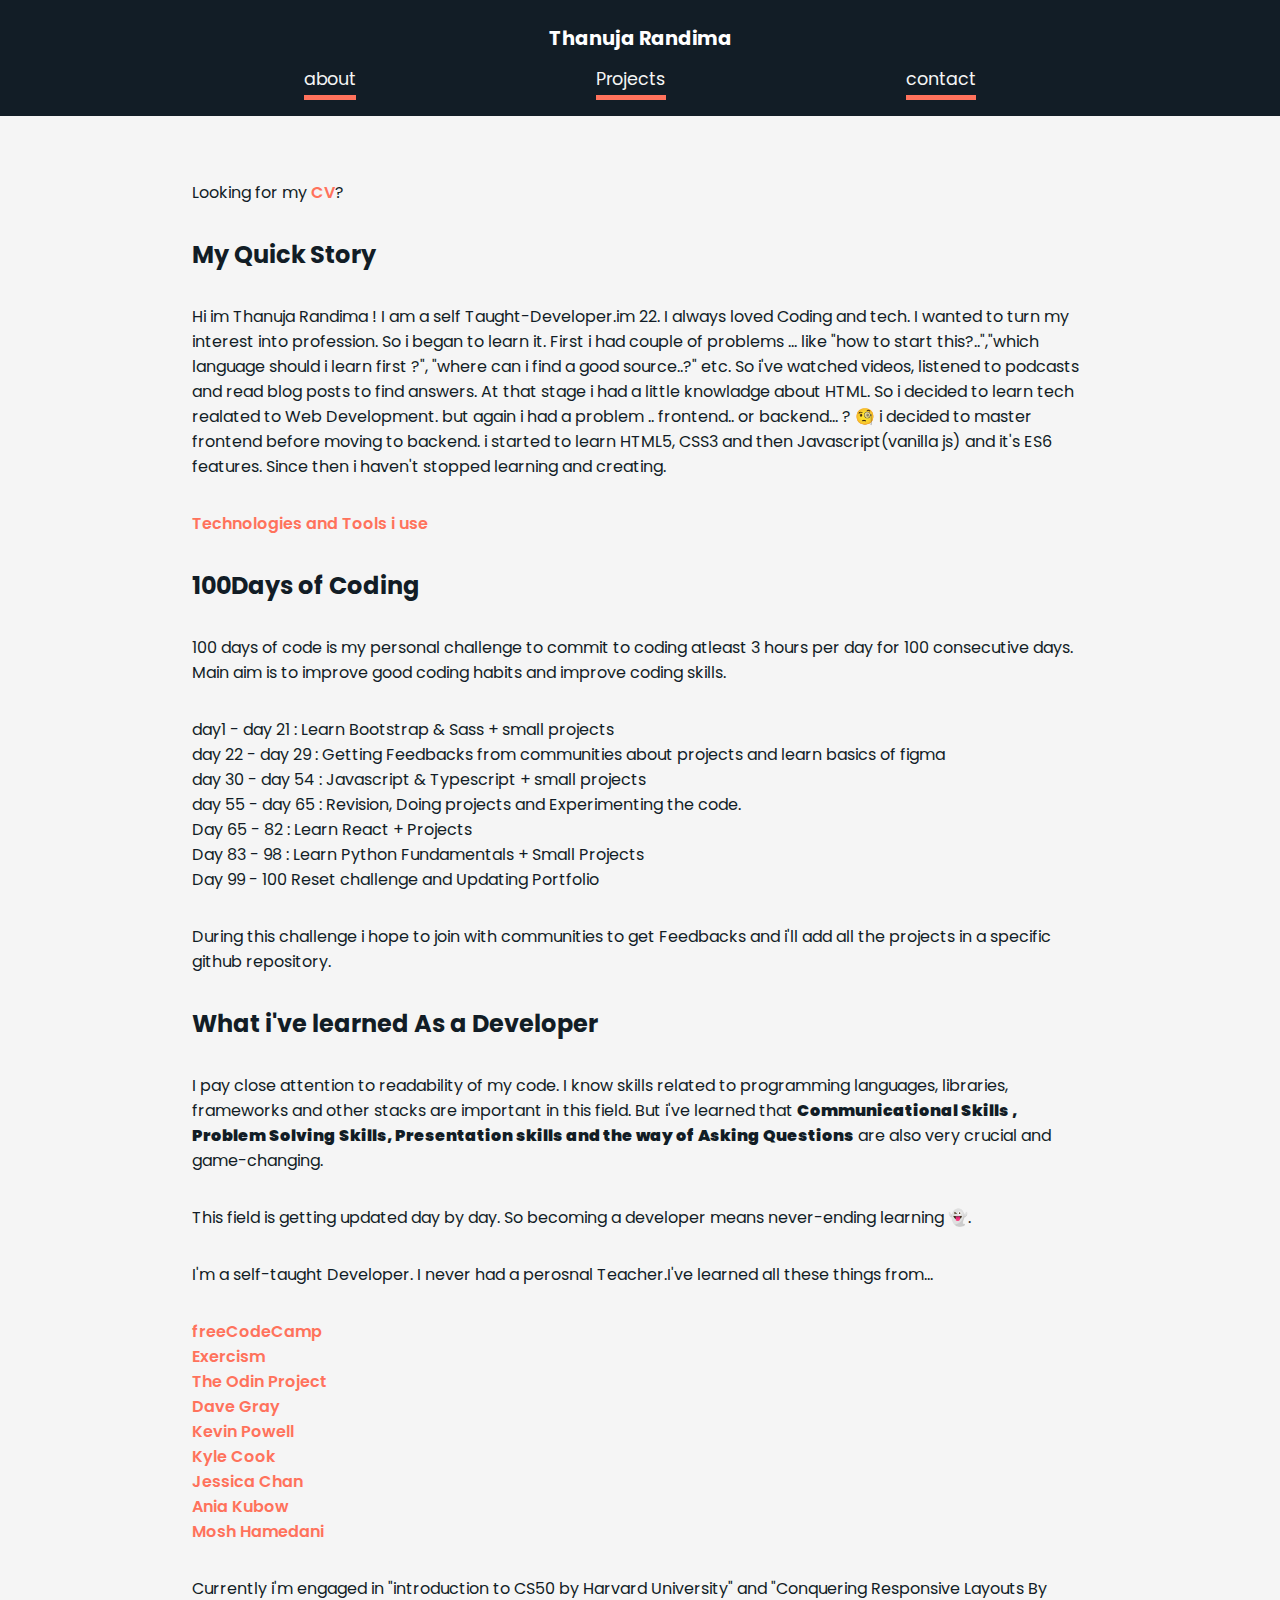
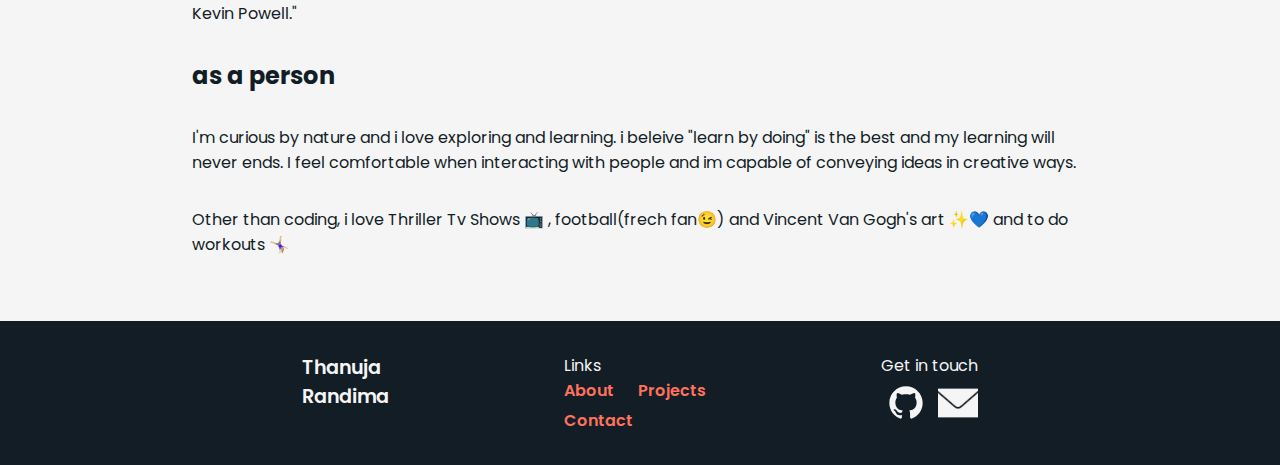
==== about.html @ 002a6c67 "first commit" ====
<!DOCTYPE html>
<html lang="en">
<head>
    <meta charset="UTF-8">
    <meta http-equiv="X-UA-Compatible" content="IE=edge">
    <meta name="viewport" content="width=device-width, initial-scale=1.0">
    <title>about | Thanuja Randima</title>
    <link rel="stylesheet" href="style.css">
</head>
<body>
    
    <div class="nav__section about_nav">
        <div class="main__link">
            <h2 class="main__link_head center"><a href="/index.html" class="link_home">Thanuja Randima</a></h2>
        </div>
        <div class="nav__div">
            <div class="nav__div_item">
                <p class="nav__div_p">
                    <a href="" class="nav__link">about</a>
                </p>
            </div>
            <div class="nav__div_item">
                <p class="nav__div_p"><a href="/index.html#projects" class="nav__link"> Projects</a></p>
            </div>
            <div class="nav__div_item">
                <p class="nav__div_p"><a href="#" class="nav__link"> contact</a></p>
            </div>
        </div>
    </div>
    <main class="main_sec">
    <div class="about">
        <p>Looking for my <span class="cv_link"><a href="" class="source_links">CV</a></span>?</p>
        <h2 class="about_head">My Quick Story</h2>
        <p>Hi im Thanuja Randima ! I am a self Taught-Developer.im 22. I always loved Coding and tech. I wanted to turn my interest into profession. So i began to learn it. First i had couple of problems ... like "how to start this?..","which language should i learn first ?", "where can i find a good source..?" etc. So i've watched videos, listened to podcasts and read blog posts to find answers. At that stage i had a little knowladge about HTML. So i decided to learn tech realated to Web Development. but again i had a problem .. frontend.. or backend... ? 🧐 i decided to master frontend before moving to backend. i started to learn HTML5, CSS3 and then Javascript(vanilla js) and it's ES6 features. Since then i haven't stopped learning and creating.</p>
        <p><a href="/index.html#toolbox" class="source_links"> Technologies and Tools i use</a></p>
        <h2 class="about_head">100Days of Coding</h2>
        <p>100 days of code is my personal challenge to commit to coding atleast 3 hours per day for 100 consecutive days. Main aim is to improve good coding habits and improve coding skills.</p>
        <p>day1 - day 21 : Learn Bootstrap & Sass + small projects<br> day 22 - day 29 : Getting Feedbacks from communities about projects and learn basics of figma <br> day 30 - day 54 : Javascript & Typescript + small projects<br> day 55 - day 65 : Revision, Doing projects and Experimenting the code. <br> Day 65 - 82 : Learn React + Projects <br>Day 83 - 98 : Learn Python Fundamentals + Small Projects <br>Day 99 - 100 Reset challenge and Updating Portfolio  </p>
        <p>During this challenge i hope to join with communities to get Feedbacks and i'll add all the projects in a specific github repository.  </p>
        <h2 class="about_head">What i've learned As a Developer</h2>
        <p>I pay close attention to readability of my code. I know skills related to programming languages, libraries, frameworks and other stacks are important in this field. But i've learned that  <span class="bold">Communicational Skills , Problem Solving Skills, Presentation skills and the way of Asking Questions</span> are also very crucial and game-changing.</p>
        <p>This field is getting updated day by day. So becoming a developer means never-ending learning 👻. </p>
        <p>I'm a self-taught Developer. I never had a perosnal Teacher.I've learned all these things from...</p>
        <ul>
            <li><a href="https://www.freecodecamp.org/" class="source_links" target="_blank">freeCodeCamp</a></li>
            <li><a href="https://exercism.org/tracks/javascript" class="source_links" target="_blank">Exercism</a></li>
            <li><a href="https://www.theodinproject.com/" class="source_links" target="_blank">The Odin Project</a></li>
            <li><a href="https://www.youtube.com/@DaveGrayTeachesCode" class="source_links" target="_blank">Dave Gray </a></li>
            <li><a href="https://www.youtube.com/@KevinPowell" class="source_links" target="_blank">Kevin Powell </a></li>
            <li><a href="https://www.youtube.com/@WebDevSimplified/featured" class="source_links" target="_blank">Kyle Cook </a></li>
            <li><a href="https://www.youtube.com/@TheCoderCoder" class="source_links" target="_blank">Jessica Chan </a></li>
            <li><a href="https://www.youtube.com/@AniaKubow" class="source_links" target="_blank">Ania Kubow</a></li>
            <li><a href="https://www.youtube.com/@programmingwithmosh" class="source_links" target="_blank">Mosh Hamedani</a></li>
        </ul>
        <p>Currently i'm engaged in "introduction to CS50 by Harvard University" and "Conquering Responsive Layouts By Kevin Powell."</p>
        <h2 class="about_head"> as a person</h2>
        <p>I'm curious by nature and i love exploring and learning. i beleive "learn by doing" is the best and my learning will never ends. I feel comfortable when interacting with people and im capable of conveying ideas in creative ways.</p>
        <p>Other than coding, i love Thriller Tv Shows 📺 , football(frech fan😉) and Vincent Van Gogh's art ✨💙 and to do workouts 🤸🏼‍♀️</p>
    </div>
</main>
<div class="footer__div">
    <div class="foot__div foot__name">
        <p class="f__name"><a href="/about.html" class="f_name_link">Thanuja <br>Randima</a></p>
    </div>
    <div class="foot__div foot__links">
        <p>Links</p>
        <div class="link__grid">
            <p class="link__p"><a href="/about.html" class="link__port">About</a></p>
            <p class="link__p"><a href="/index.html#projects" class="link__port">Projects</a></p>
            <p class="link__p"><a href="mailto:thanujaeuw@gmail.com" class="link__port">Contact</a></p>
        </div>
    </div>
    <div class="foot__div foot__icons">
        <p>Get in touch</p>
        <div class="icon__flex">
            <img src="/images/git__foot.svg" alt="Git-hub-icon" class="f__icon">
           <a href="mailto:thanujaeuw@gmail.com"><img src="/images/foot_mail_5.png" alt="mail-icon" class="f__icon_mail"></a>
        </div>
    </div>
 </div>
</body>
</html>
---- style.css ----
@import url('https://fonts.googleapis.com/css2?family=Poppins:wght@500;600;700;800&display=swap');

/* --Reset-- */
*,
*::before,
*::after{
    margin: 0;
    padding: 0;
    box-sizing: border-box;
}
img{
    display: block;
    max-width: 100%;
    height: auto;
}
input{
    font-family: inherit;
}
a{
    text-decoration: none;
}
li{
    list-style-type: none;
}

/* --Variables-- */
:root{
    /* --Fonts-- */
    --FF-PRIMARY: 'Poppins', sans-serif;

    /* --Styles-- */
    --BOLDER: 900;
    --BOLD: 700;
    --MEDIUM-BOLD: 600;
    --LIGHT-BOLD: 500;
    --MAX-WIDTH: 100%;

    /* --Colors-- */
    --MAIN-BACKGROUND: hsl(207, 36%, 11%);
    --WHITE: hsl(0, 0%, 100%);
    --HIGHLIGHT: hsl(8, 100%, 68%);
    --SMOKE: hsl(0, 0%, 96%);

    /* --Animation-- */
    --TRANSITION: 300ms;

}

/* --Utility-Classes-- */
.center{
    text-align: center;
}
.nowrap{
    white-space: nowrap;
}

/* --General-Styles-- */
html{
    scroll-behavior: smooth;
    font-family: var(--FF-PRIMARY);
}
body{
    background-color: var(--SMOKE);
}

/* ----main-section---- */
.main_section{
    width: var(--MAX-WIDTH);
    height: fit-content;
    background-color: var(--MAIN-BACKGROUND);
    color: var(--WHITE);
    position: relative;
    overflow: hidden;
    z-index: 1;
}
.nav__section{
    width: var(--MAX-WIDTH);
    height: fit-content;
    padding: 1rem 5% ;
}
.main__link{
    width: var(--MAX-WIDTH);
    height: fit-content;
    padding: 8px 0;
    font-size: 13px;
}

.nav__div_item{
    width: fit-content;
    height: fit-content;
    padding: 5px 0 3px 0;
    font-size: 1.1rem;
    border-bottom: 5px solid var(--HIGHLIGHT);
}
 
.nav__div{
    width: var(--MAX-WIDTH);
    height: fit-content;
    display: flex;
    flex-direction: row;
    justify-content: space-evenly;
}

.nav__link{
    color: var(--SMOKE);
    transition: 2s;
}

.nav__link:hover{
    color: var(--HIGHLIGHT);
}

/* --Clouds-- */
.cloud.one{
    top: 50%;
    width: 90px;
    height: 30px;
    animation-duration: 80s;
 }

.cloud.two{
    top: 30%;
    width: 78px;
    height: 26px;
    animation-duration: 70s;
 }

.cloud.three{
    top: 35%;
    width: 60px;
    height: 20px;
    animation-duration: 100s;
 }

.cloud.four{
    top: 40%;
    width: 30px;
    height: 10px;
    animation-duration: 145s;
 }

.cloud.five{
    top: 60%;
    width: 66px;
    height: 22px;
    animation-duration: 82s;
 }

.cloud.six{
    top: 45%;
    width: 45px;
    height: 15px;
    animation-duration: 114s;
 }

.cloud.seven{
    top: 70%;
    width: 102px;
    height: 34px;
    animation-duration: 138s;
 }

.cloud.eight{
    top: 80%;
    width: 48px;
    height: 16px;
    animation-duration: 64s;
 }

.cloud.nine{
    top: 25%;
    width: 78px;
    height: 26px;
    animation-duration: 170s;
 }

.cloud.ten{
    top: 88%;
    width: 105px;
    height: 35px;
    animation-duration: 85s;
 }

.cloud.eleven{
    top: 72%;
    width: 36px;
    height: 12px;
    animation-duration: 50s;
 }

.cloud.twelwe{
    top: 32%;
    width: 42px;
    height: 14px;
    animation-duration: 72s;
 }

.cloud.thirteen{
    top: 94%;
    width: 57px;
    height: 19px;
    animation-duration: 40s;
 }

.cloud.fourteen{
    top: 41%;
    width: 69px;
    height: 23px;
    animation-duration: 42s;
 }

.cloud.fifteen{
    top: 67%;
    width: 48px;
    height: 16px;
    animation-duration: 52s;
 }

.cloud{
    position: absolute;
    left: 0;
    background-color: var(--SMOKE);
    border-radius: 1000px;
    animation: cloudies 55s infinite linear;
    background-color: gray;
}

.cloud::before{
    content: "";
    position: absolute;
    top: -80%;
    left: 10%;
    width: 50%;
    height: 150%;
    background-color: var(--SMOKE);
    border-radius: 50%;
    background-color: gray;
}

.cloud::after{
    content: "";
    position: absolute;
    top: -40%;
    right: 20%;
    width: 30%;
    height: 100%;
    background-color: var(--SMOKE);
    border-radius: 50%;
    background-color: gray;
}
/* --Cloud-Animation-- */
@keyframes cloudies {
    from{
        left: 0;
        transform: translateX(-100%);
        z-index: -1;
    }
    to{
        left: 100%;
        transform: translateX(0%);
        z-index: -1;
    }
}

.hero_head_div{
    width: fit-content;
    height: fit-content;
    padding: 2rem;
    margin: 4rem 0 0 0;
    position: relative;
}
.mobile_only{
    display: none;
}
.hero_head{
    font-size: 3.5rem;
    color: var(--WHITE);
    font-weight: lighter;
}

.hero_intro_div{
    width: fit-content;
    height: fit-content;
    padding: 2.5rem;
    font-size: 1.5rem;
    margin: 4rem 0 0 0;
    border-left: 5px solid var(--HIGHLIGHT);
}
.mobile_emoji{
    display: none;
}
.hero_intro_p{
    line-height: 3rem;
    color: var(--SMOKE);
}

.hero_content{
    width: var(--MAX-WIDTH);
    height: fit-content;
    display: flex;
    flex-direction: row;
    flex-wrap: wrap;
    justify-content: center;
    align-items: center;
    padding: 1rem ;
}

.icon_div{
    width: var(--MAX-WIDTH);
    height: fit-content;
    padding: 2rem 10%;
    display: flex;
    flex-direction: row;
    justify-content: center;
    margin: 1rem 0;
}

.i_icon{
    width: 70px;
    margin: 1.5rem;
}

.toolbox{
    width:var(--MAX-WIDTH);
    padding: 3rem 15%;
    position: relative; 
}

.tool_img{
    width: 100px;
    height: 100px;
    object-fit: cover;
    margin: 5px;
}

.icon_box{
    width: 136px;
    height: 200px;
    margin: 1rem;
    padding: 1rem;
    display: flex;
    flex-direction: column;
    align-items: center;
    text-align: center;
    transition: var(--TRANSITION);
}

.icon_box:hover{
    transform: scale(0.9);
}

.icon_collection_div{
    width: var(--MAX-WIDTH);
    height: fit-content;
    display: flex;
    flex-direction: row;
    flex-wrap: wrap;
    justify-content: center;
}

.tool_name{
    font-size: 1rem;
    color: var(--MAIN-BACKGROUND);
    font-weight: var(--MEDIUM-BOLD);
}

.toolbox_head{
    font-size: 2rem;
    color: var(--MAIN-BACKGROUND);
    font-weight: var(--MEDIUM-BOLD);
}

.star{
    font-size: 1rem;
    color: var(--HIGHLIGHT);
}
.toolbox_p{
    font-size: 1.2rem;
}
.info_p_head{
    font-size: 1.4rem;
    font-weight: var(--MEDIUM-BOLD);
    margin: 1rem 0;
    color: var(--MAIN-BACKGROUND);
}
.info_p_text{
    font-size: 1.1rem;
    color: var(--MAIN-BACKGROUND);
}
.bold{
    font-weight: var(--BOLDER);
}
.info_link_p{
    font-size: 1.2rem;
    margin: 1rem 0;
    color: var(--MAIN-BACKGROUND);
}
.info_link{
    color: var(--HIGHLIGHT);
}
.read{
    font-size: 14px;
}
/* --Projects-- */
.projects_section{
    width: var(--MAX-WIDTH);
    height: fit-content;
    padding: 2rem 15%;
    color: var(--MAIN-BACKGROUND);
 
}
.project_div{
    margin: 5rem 0;
}
.project_div:nth-child(1){
    margin-top: 1rem;
}
.project_head{
    font-size: 2rem;
    font-weight: var(--MEDIUM-BOLD);
}
.project_head_2{
    color: #ff725c;
}
.project_collection{
    width: var(--MAX-WIDTH);
    height: fit-content;
}
.project_content{
    width: var(--MAX-WIDTH);
    height: fit-content;
    margin: 2rem 0;
    color: var(--MAIN-BACKGROUND);
}

.spin_img{
    width: 50px;
    position: absolute;
    animation: spin 1.5s infinite linear;
    top: 0;
    left: 0;
    animation: spinnie 5s infinite linear;
}
@keyframes spinnie {
    0%{
        transform: rotate(0deg);
    }
    100%{
        transform: rotate(360deg);
    }
}

.spin_animation{
    width: var(--MAX-WIDTH);
    height: 50px;
    padding: 1rem 0;
    margin: 1rem 0;
    position: relative;
}
.project_details{
    width: var(--MAX-WIDTH);
    height: fit-content;
    display: flex;
    flex-direction: row;
    justify-content: space-between;
    align-items: flex-start;
    flex-wrap: wrap;
    margin-bottom: 2rem;
}
 
.details_head{
    font-size: 1.2rem;
    font-weight: bolder;
}
.details_link{
    color: var(--HIGHLIGHT);
    font-weight: var(--MEDIUM-BOLD);
}
.mockup_div{
    width: var(--MAX-WIDTH);
    margin: 2.5rem 0;
}
.mockup_img{
    width: var(--MAX-WIDTH);
    border-radius: 5px;
    box-shadow: 1px 1px 4px 1px #888888;
    transition: 700ms;
}
.mockup_img:hover{
    transform: translateY(-2%);
    box-shadow: 0px 4px 12px 2px gray;
}
.details_div{
    width: 160px;
    height: fit-content;
}

/* --about.html-- */
.about_nav{
    background-color: var(--MAIN-BACKGROUND);
}
.link_home{
    color: var(--WHITE);
}

.comment_head{
    font-size: 1.5rem;
    font-weight: var(--MEDIUM-BOLD);
    color: var(--MAIN-BACKGROUND);
}
.comment_p,
.project_p{
    color: var(--MAIN-BACKGROUND);
    font-size: 1rem;
}
.contact_section{
    width: var(--MAX-WIDTH);
    height: fit-content;
    padding: 3rem 15%;
    margin-top: 3rem;
}
.contact_head{
    font-size: 2.5rem;
    font-weight: var(--LIGHT-BOLD);
}
.mail_link{
    font-size: 1.2rem;
    color: var(--HIGHLIGHT);
    font-weight: var(--MEDIUM-BOLD);
}
.contact_div{
    width: fit-content;
    height: fit-content;
    margin: 0 auto;
}
.contact_img{
    width: 250px;
    margin: 0 auto;
}
.contact_img:hover{
    animation: shake 1s;
    animation-iteration-count: infinite;
}
/* --Shake-Effect-- */
@keyframes shake{
    0%{
        transform: translate(1px, 1px) rotate(0deg);
    }
    10%{
        transform: translate(-1px, -2px) rotate(-1deg);
    }
    20%{
        transform: translate(-3px, 0px) rotate(1deg);
    }
    30%{
        transform: translate(3px, 2px) rotate(0deg);
    }
    40%{
        transform: translate(1px, -1px) rotate(1deg);
    }
    50%{
        transform: translate(-1px, 2px) rotate(-1deg);
    }
    60%{
        transform: translate(-3px, 1px) rotate(0deg);
    }
    70%{
        transform: translate(3px, 1px) rotate(-1deg);
    }
    80%{
        transform: translate(-1px, -1px) rotate(1deg);
    }
    90%{
        transform: translate(1px, 2px) rotate(0deg);
    }
    0%{
        transform: translate(1px, -2px) rotate(-1deg);
    }
}

.footer__div{
    width: var(--MAX-WIDTH);
    height: fit-content;
    background-color: var(--MAIN-BACKGROUND);
    padding: 2rem 10%;
    display: flex;
    flex-direction: row;
    justify-content: space-evenly;
    flex-wrap: wrap;
    color: var(--SMOKE);
    font-size: 1rem;
}
.f_name_link{
    color: var(--SMOKE);
    font-size: 1.2rem;
    font-weight: var(--MEDIUM-BOLD);
}
.link__port{
    color: var(--HIGHLIGHT);
    font-weight: var(--MEDIUM-BOLD);
}
.link__grid{
    display: grid;
    grid-template-columns: 1fr 1fr;
    gap: 5px;
}
.f__icon{
    width: 50px;
}
.f__icon_mail{
    height: 40px;
}
.icon__flex{
    display: flex;
    flex-direction: row;
    flex-wrap: nowrap;
    align-items: center;
    justify-content: space-between;
}

/* ---about--- */
.main_sec{
    width: var(--MAX-WIDTH);
    background-color: var(--SMOKE);
    padding: 2rem 15%;
    color: var(--MAIN-BACKGROUND);
}
.main_sec p{
    margin: 2rem 0;
}
.source_links{
    color: var(--HIGHLIGHT);
    font-weight: var(--MEDIUM-BOLD);
}

/* --scroll-bar-- */
::-webkit-scrollbar{
    width: 12px;
    background-color: hsla(8, 100%, 68%, 0.3);
}
::-webkit-scrollbar-thumb{
    background-color: var(--HIGHLIGHT);
    border-radius: 5px;
}
::-webkit-scrollbar-button{
   display: none;
}
.mobile_img_div{
    display: none;
    width: var(--MAX-WIDTH);
    height: fit-content;
}
.mobile_img_div > img{
    width: 80%;
    height: auto;
    margin: 0 auto;
}

@media (max-width: 481px){
    .hero_content{
        display: flex;
        flex-direction: column;
        align-items: flex-start;
    }
    .hero_head{
        font-size: 2.5rem;
    }
    .hero_head_div{
        margin-top: 0px;
    }
    .block{
        display: block;
    }
    .hero_intro_div{
        display: none;
    }
    .mobile_only{
        display: block;
        width: fit-content;
        height: fit-content;
        padding: 2.5rem;
        font-size: 1.2rem;
        color: rgba(255, 255, 255, 0.7);
        line-height: 2rem;
    }
    .nav__div_item,
    .mail_link{
        font-size: 1rem;
    }
    .toolbox,
    .projects_section{
        padding: 2rem;
    }
    .toolbox_head,
    .project_head{
        font-size: 1.5rem;
    }
    .toolbox_p,
    .tool_name,
    .info_p_text,
    .project_p,
    .details_p{
        font-size: 15px;
    }
    .icon_box{
        padding: 0;
        width: 100px;
        margin: 0.5rem;
        height: fit-content;
    }
    .icon_div{
        justify-content: center;
    }
    .tool_img{
        width: 60px;
        height: auto;
    }
    .info_p_head{
        font-size: 1.2rem;
    }
    .project_head_2{
        font-size: 1.2rem;
    }
    .comment_p{
        font-size: 14px;
        text-align: justify;
    }
    .contact_head{
        font-size: 2.2rem;
    }
    .foot__div{
       /*  border: 1px solid #fff; */
        width: 200px;
        margin: 8px 0;
    }
    .footer__div{
        flex-direction: column;
    }
    .icon__flex{
        justify-content: flex-start;
    }
}

@media (max-width:640px){
    .mockup_div{
        display: none;
    }
    .mobile_img_div{
        display: block;
    }
     
}
@media (min-width: 768px) and (max-width: 1005px){
    .main_section{
        height: 100vh;
    }
}
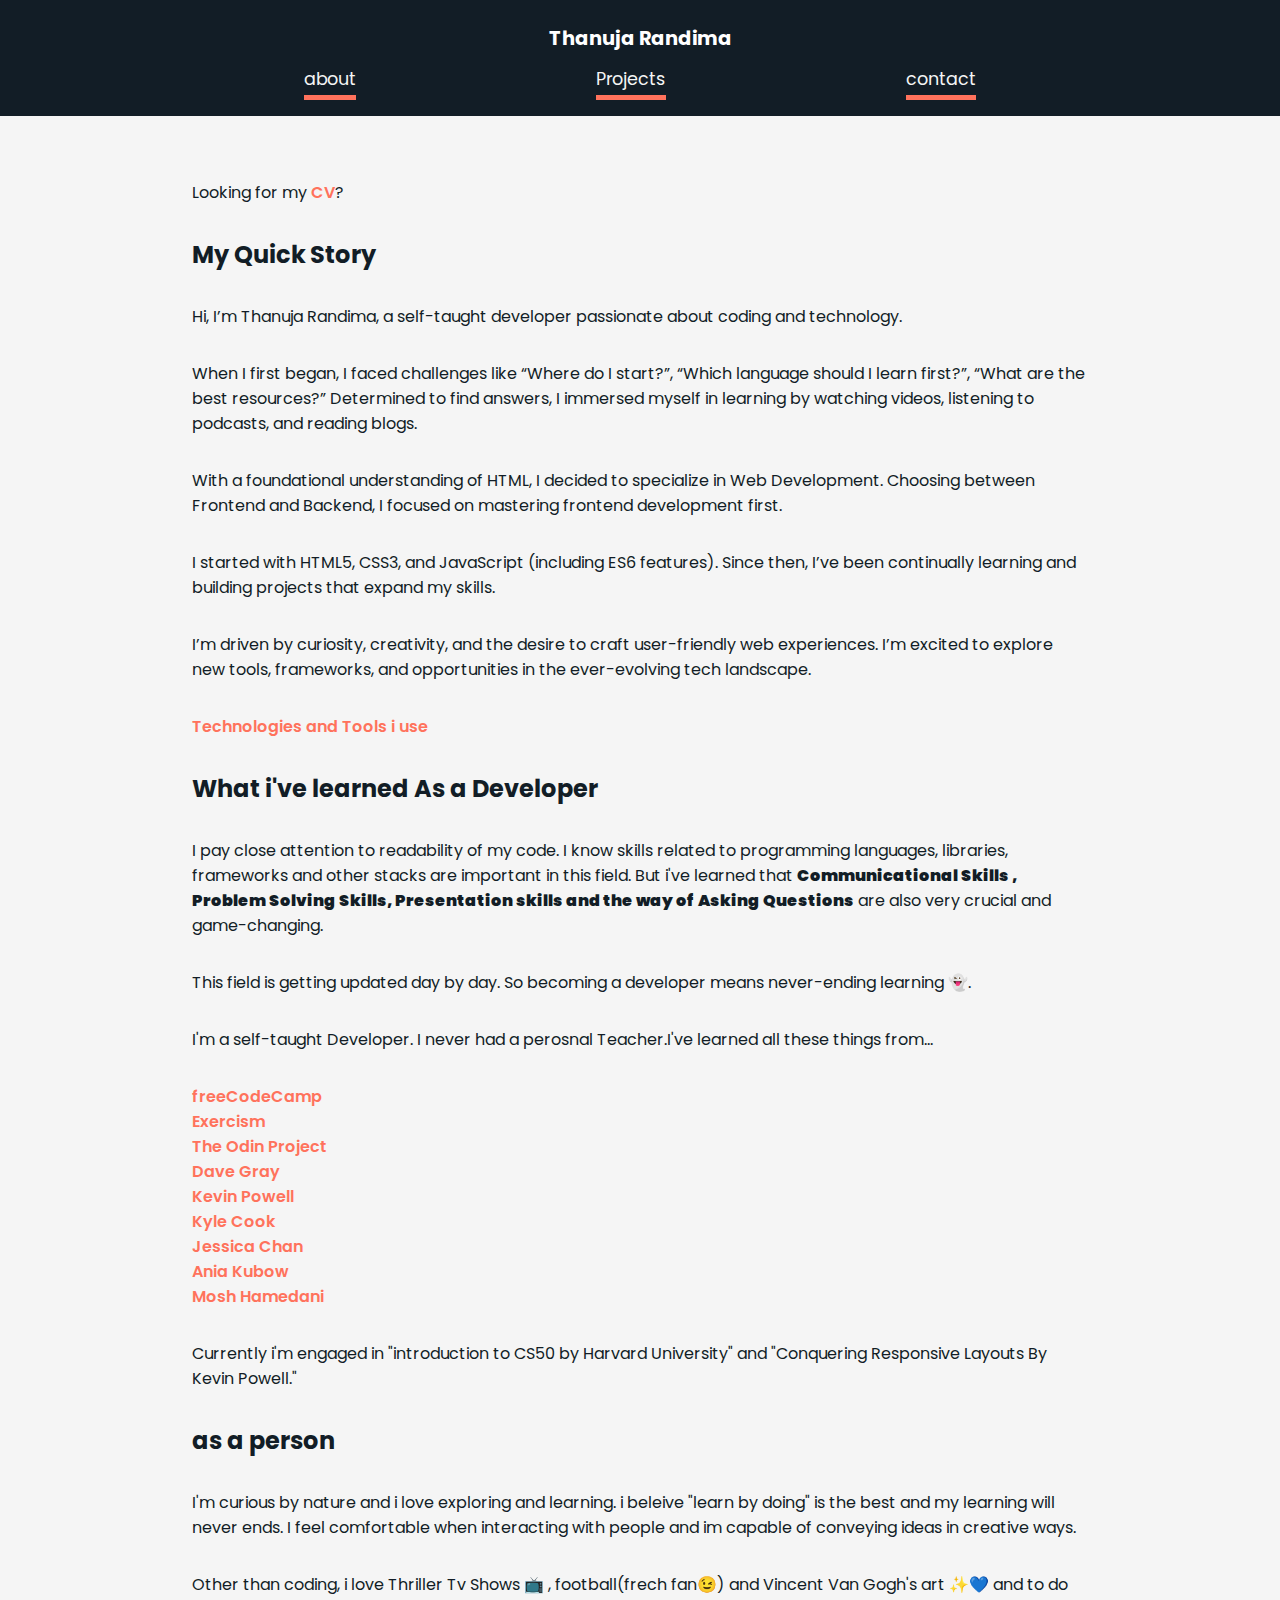
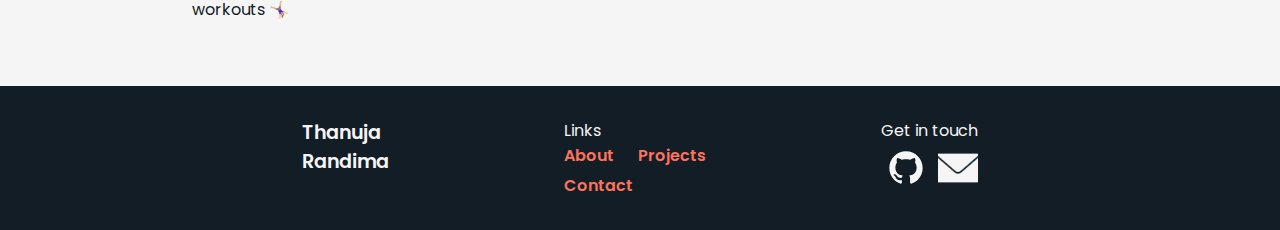
==== commit 693c0c6e: "Update about.html" ====
--- a/about.html
+++ b/about.html
@@ -11,7 +11,7 @@
     
     <div class="nav__section about_nav">
         <div class="main__link">
-            <h2 class="main__link_head center"><a href="/index.html" class="link_home">Thanuja Randima</a></h2>
+            <h2 class="main__link_head center"><a href="index.html" class="link_home">Thanuja Randima</a></h2>
         </div>
         <div class="nav__div">
             <div class="nav__div_item">
@@ -20,23 +20,23 @@
                 </p>
             </div>
             <div class="nav__div_item">
-                <p class="nav__div_p"><a href="/index.html#projects" class="nav__link"> Projects</a></p>
+                <p class="nav__div_p"><a href="index.html#projects" class="nav__link"> Projects</a></p>
             </div>
             <div class="nav__div_item">
-                <p class="nav__div_p"><a href="#" class="nav__link"> contact</a></p>
+                <p class="nav__div_p"><a href="index.html#contact" class="nav__link"> contact</a></p>
             </div>
         </div>
     </div>
     <main class="main_sec">
     <div class="about">
-        <p>Looking for my <span class="cv_link"><a href="" class="source_links">CV</a></span>?</p>
+        <p>Looking for my <span class="cv_link"><a href="https://www.dropbox.com/s/jn858xuvjykdfc0/thanujaRandimaCV.pdf?dl=0" class="source_links">CV</a></span>?</p>
         <h2 class="about_head">My Quick Story</h2>
-        <p>Hi im Thanuja Randima ! I am a self Taught-Developer.im 22. I always loved Coding and tech. I wanted to turn my interest into profession. So i began to learn it. First i had couple of problems ... like "how to start this?..","which language should i learn first ?", "where can i find a good source..?" etc. So i've watched videos, listened to podcasts and read blog posts to find answers. At that stage i had a little knowladge about HTML. So i decided to learn tech realated to Web Development. but again i had a problem .. frontend.. or backend... ? 🧐 i decided to master frontend before moving to backend. i started to learn HTML5, CSS3 and then Javascript(vanilla js) and it's ES6 features. Since then i haven't stopped learning and creating.</p>
-        <p><a href="/index.html#toolbox" class="source_links"> Technologies and Tools i use</a></p>
-        <h2 class="about_head">100Days of Coding</h2>
-        <p>100 days of code is my personal challenge to commit to coding atleast 3 hours per day for 100 consecutive days. Main aim is to improve good coding habits and improve coding skills.</p>
-        <p>day1 - day 21 : Learn Bootstrap & Sass + small projects<br> day 22 - day 29 : Getting Feedbacks from communities about projects and learn basics of figma <br> day 30 - day 54 : Javascript & Typescript + small projects<br> day 55 - day 65 : Revision, Doing projects and Experimenting the code. <br> Day 65 - 82 : Learn React + Projects <br>Day 83 - 98 : Learn Python Fundamentals + Small Projects <br>Day 99 - 100 Reset challenge and Updating Portfolio  </p>
-        <p>During this challenge i hope to join with communities to get Feedbacks and i'll add all the projects in a specific github repository.  </p>
+        <p>Hi, I’m Thanuja Randima, a self-taught developer passionate about coding and technology. </p>
+        <p>When I first began, I faced challenges like “Where do I start?”, “Which language should I learn first?”, “What are the best resources?” Determined to find answers, I immersed myself in learning by watching videos, listening to podcasts, and reading blogs.</p>
+        <p>With a foundational understanding of HTML, I decided to specialize in Web Development. Choosing between Frontend and Backend, I focused on mastering frontend development first.</p>
+        <p>I started with HTML5, CSS3, and JavaScript (including ES6 features). Since then, I’ve been continually learning and building projects that expand my skills.</p>
+        <p>I’m driven by curiosity, creativity, and the desire to craft user-friendly web experiences. I’m excited to explore new tools, frameworks, and opportunities in the ever-evolving tech landscape.</p>
+        <p><a href="index.html#toolbox" class="source_links"> Technologies and Tools i use</a></p>
         <h2 class="about_head">What i've learned As a Developer</h2>
         <p>I pay close attention to readability of my code. I know skills related to programming languages, libraries, frameworks and other stacks are important in this field. But i've learned that  <span class="bold">Communicational Skills , Problem Solving Skills, Presentation skills and the way of Asking Questions</span> are also very crucial and game-changing.</p>
         <p>This field is getting updated day by day. So becoming a developer means never-ending learning 👻. </p>
@@ -60,23 +60,23 @@
 </main>
 <div class="footer__div">
     <div class="foot__div foot__name">
-        <p class="f__name"><a href="/about.html" class="f_name_link">Thanuja <br>Randima</a></p>
+        <p class="f__name"><a href="#" class="f_name_link">Thanuja <br>Randima</a></p>
     </div>
     <div class="foot__div foot__links">
         <p>Links</p>
         <div class="link__grid">
-            <p class="link__p"><a href="/about.html" class="link__port">About</a></p>
-            <p class="link__p"><a href="/index.html#projects" class="link__port">Projects</a></p>
+            <p class="link__p"><a href="#" class="link__port">About</a></p>
+            <p class="link__p"><a href="index.html#projects" class="link__port">Projects</a></p>
             <p class="link__p"><a href="mailto:thanujaeuw@gmail.com" class="link__port">Contact</a></p>
         </div>
     </div>
     <div class="foot__div foot__icons">
         <p>Get in touch</p>
         <div class="icon__flex">
-            <img src="/images/git__foot.svg" alt="Git-hub-icon" class="f__icon">
-           <a href="mailto:thanujaeuw@gmail.com"><img src="/images/foot_mail_5.png" alt="mail-icon" class="f__icon_mail"></a>
+           <a href="https://github.com/ThanujaRandima" > <img src="./images/git__foot.svg" alt="Git-hub-icon" class="f__icon"></a>
+           <a href="mailto:thanujaeuw@gmail.com"><img src="./images/foot_mail_5.png" alt="mail-icon" class="f__icon_mail"></a>
         </div>
     </div>
  </div>
 </body>
-</html>+</html>
--- a/style.css
+++ b/style.css
@@ -66,7 +66,7 @@
 /* ----main-section---- */
 .main_section{
     width: var(--MAX-WIDTH);
-    height: fit-content;
+    height: 100vh;
     background-color: var(--MAIN-BACKGROUND);
     color: var(--WHITE);
     position: relative;
@@ -308,7 +308,7 @@
 .icon_div{
     width: var(--MAX-WIDTH);
     height: fit-content;
-    padding: 2rem 10%;
+    padding: 2.5rem 10%;
     display: flex;
     flex-direction: row;
     justify-content: center;
@@ -663,7 +663,7 @@
         align-items: flex-start;
     }
     .hero_head{
-        font-size: 2.5rem;
+        font-size: 2rem;
     }
     .hero_head_div{
         margin-top: 0px;
@@ -679,7 +679,7 @@
         width: fit-content;
         height: fit-content;
         padding: 2.5rem;
-        font-size: 1.2rem;
+        font-size: 1rem;
         color: rgba(255, 255, 255, 0.7);
         line-height: 2rem;
     }
@@ -754,4 +754,4 @@
     .main_section{
         height: 100vh;
     }
-}+}
